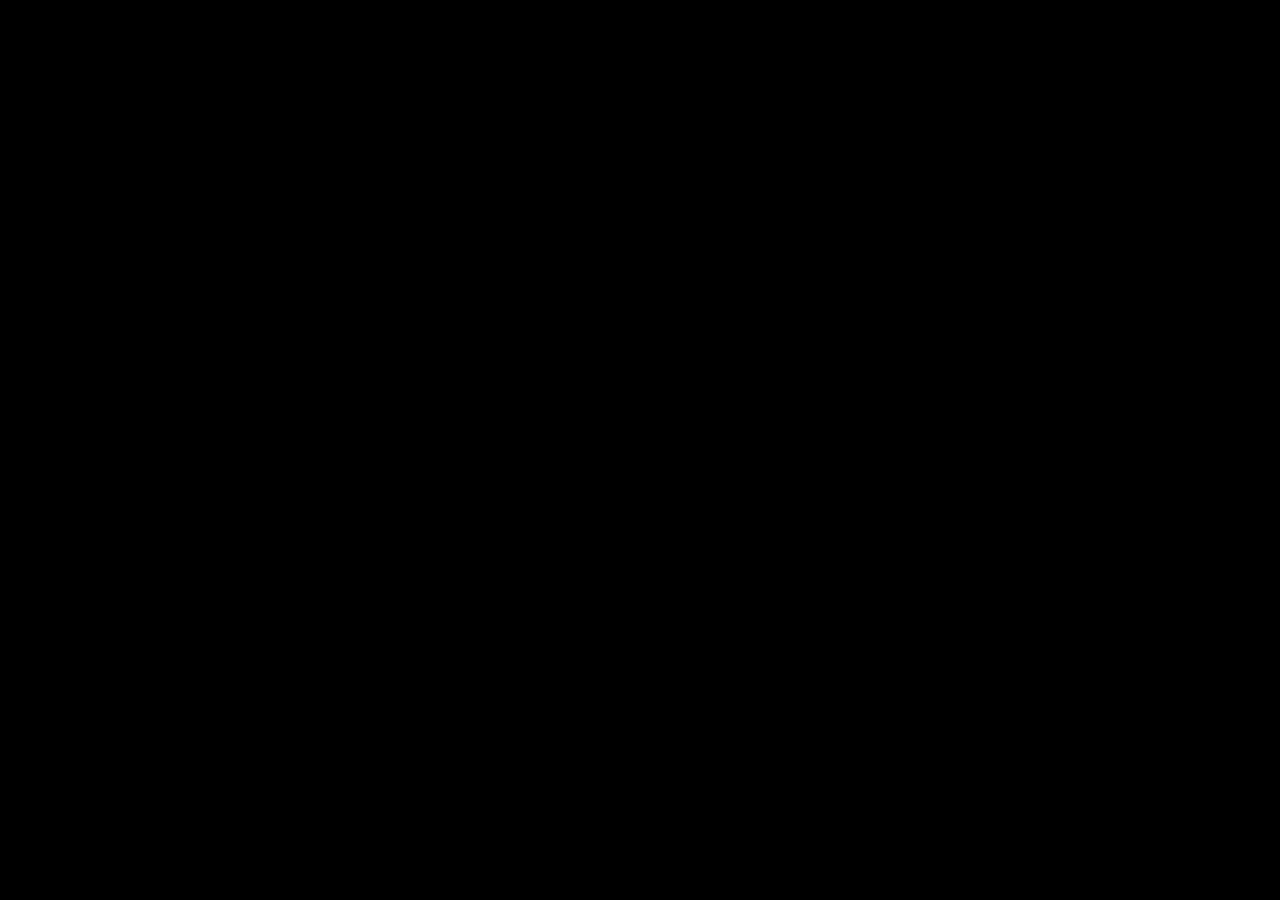
==== JdAdvance/DesignAndOptimize/Design.html @ bd1077a2 "Design Added" ====
<!DOCTYPE html>
<html lang="en">
<head>
    <meta charset="UTF-8">
    <meta name="viewport" content="width=device-width, initial-scale=1.0">
    <title>Design Pattern</title>
    <style>
        body{
            background-color: black;
        }
    </style>
</head>
<body>
    <script src="Design.js"></script>
</body>
</html>
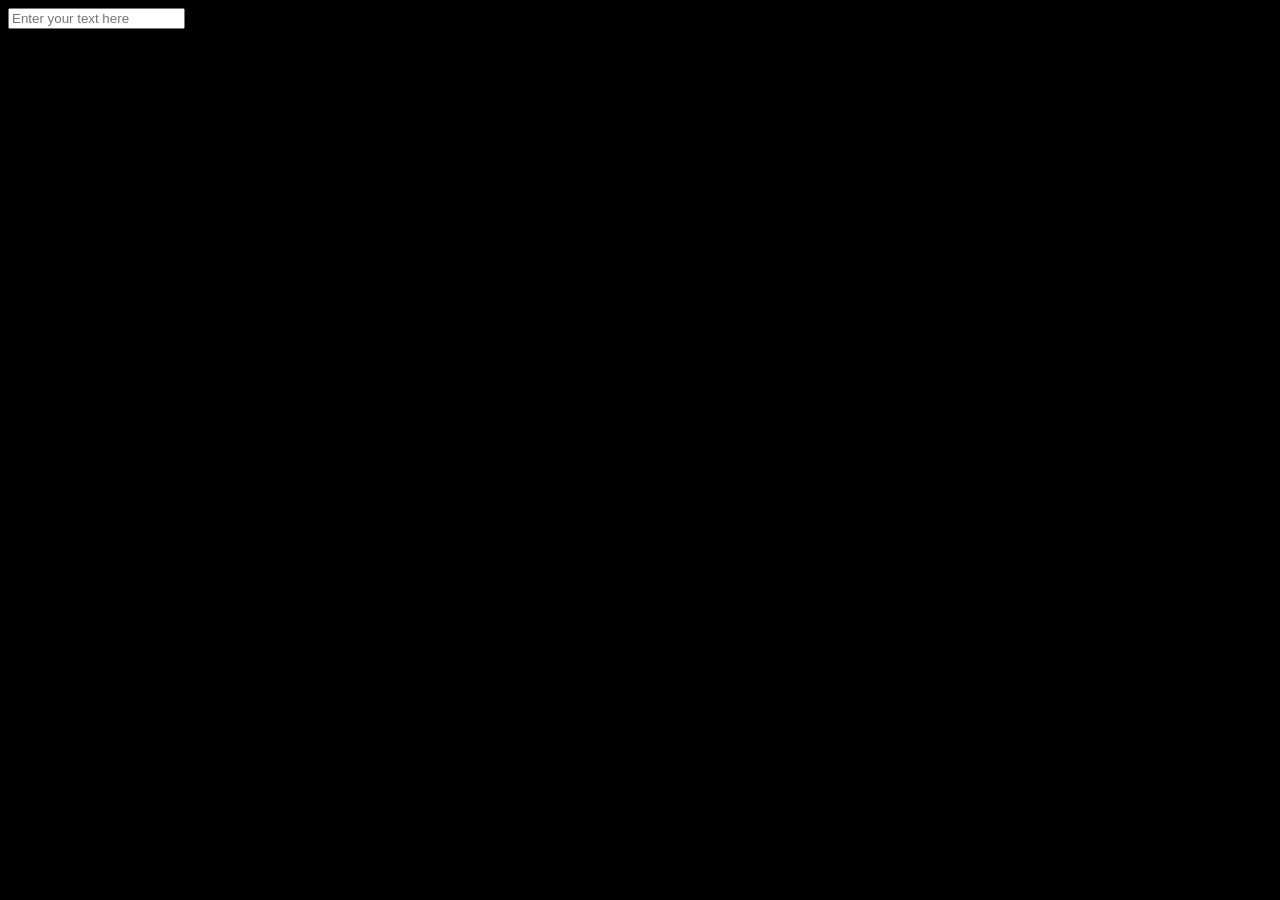
==== commit 8615c458: "DebounceAndThrottle" ====
--- a/JdAdvance/DesignAndOptimize/Design.html
+++ b/JdAdvance/DesignAndOptimize/Design.html
@@ -11,6 +11,8 @@
     </style>
 </head>
 <body>
-    <script src="Design.js"></script>
+    <input type="text" id="input" placeholder="Enter your text here">
+    <!-- <script src="Design.js"></script> -->
+    <script src="PerformanceOptimization.js"></script>
 </body>
 </html> 
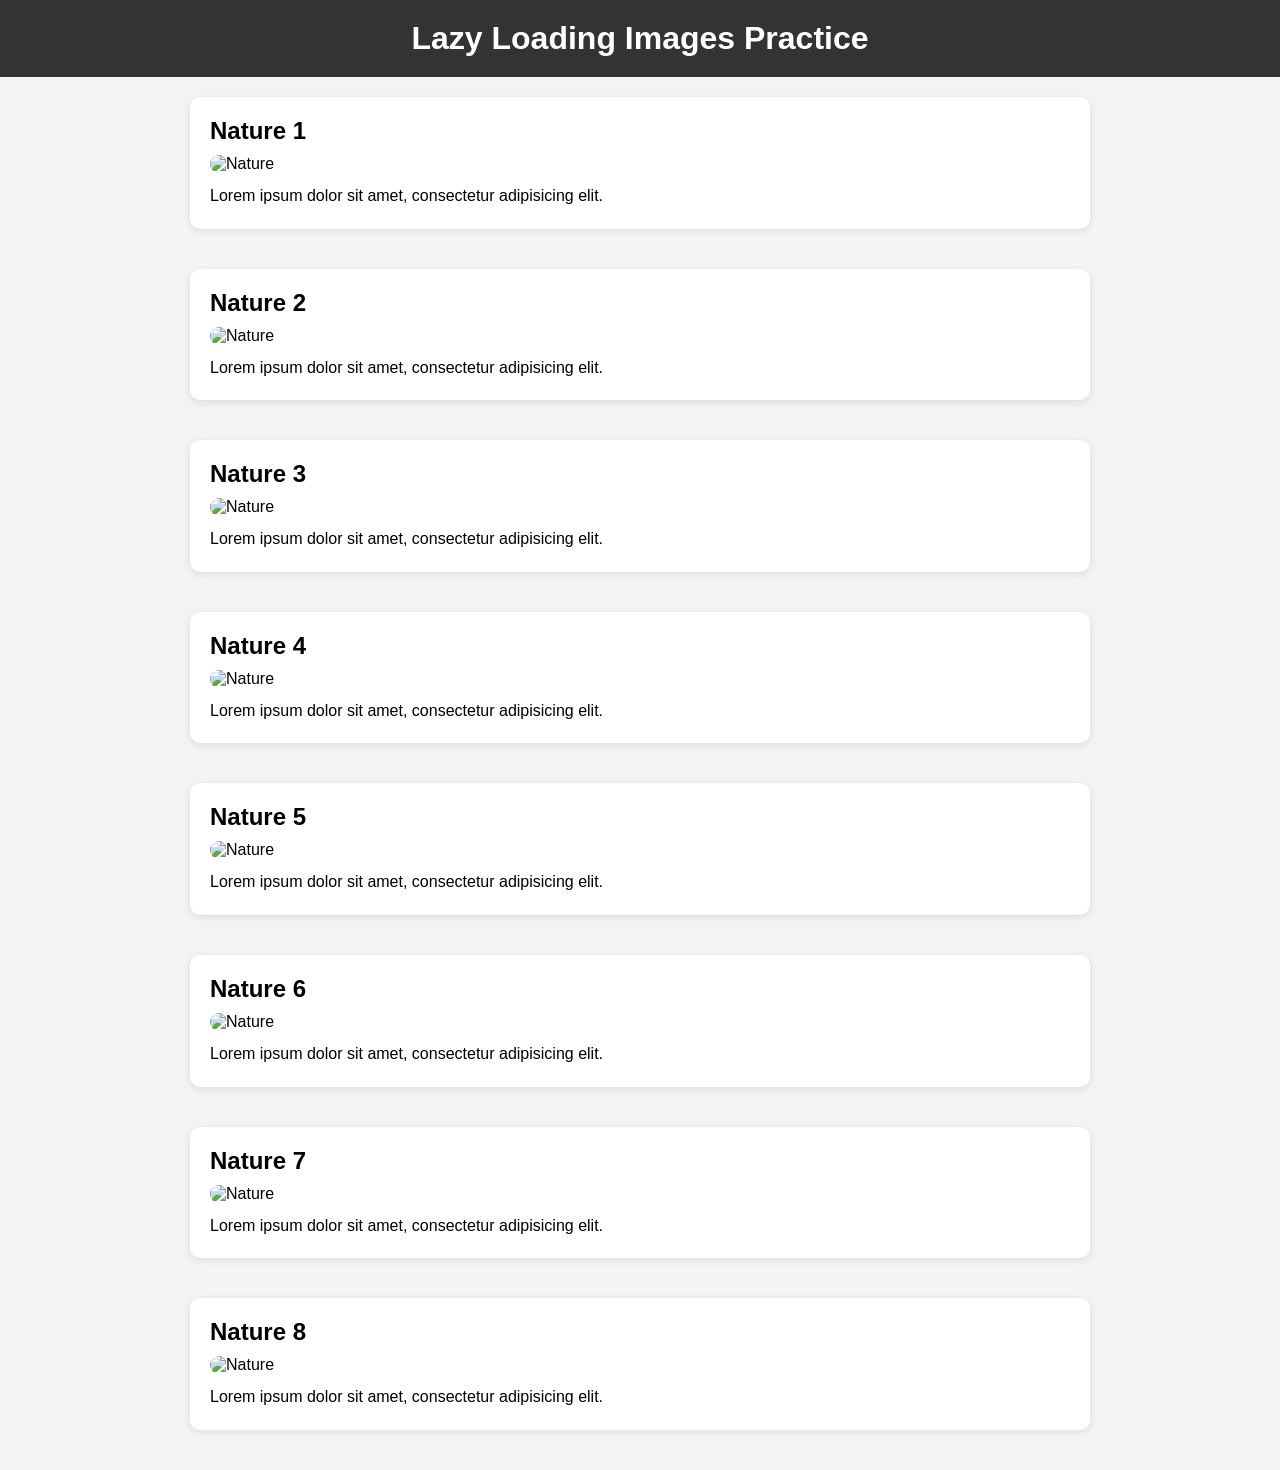
==== commit ddd65b4f: "OptimizationStudy" ====
--- a/JdAdvance/DesignAndOptimize/Design.html
+++ b/JdAdvance/DesignAndOptimize/Design.html
@@ -1,18 +1,116 @@
-<!DOCTYPE html>
+<!doctype html>
 <html lang="en">
-<head>
-    <meta charset="UTF-8">
-    <meta name="viewport" content="width=device-width, initial-scale=1.0">
+  <head>
+    <meta charset="UTF-8" />
+    <meta name="viewport" content="width=device-width, initial-scale=1.0" />
     <title>Design Pattern</title>
     <style>
-        body{
-            background-color: black;
-        }
+      * {
+        margin: 0;
+        padding: 0;
+        box-sizing: border-box;
+        font-family: Arial, sans-serif;
+      }
+
+      body {
+        background: #f4f4f4;
+      }
+
+      h1 {
+        text-align: center;
+        padding: 20px;
+        background: #333;
+        color: white;
+      }
+
+      .container {
+        width: 90%;
+        max-width: 900px;
+        margin: 20px auto;
+      }
+
+      .card {
+        background: white;
+        margin-bottom: 40px;
+        padding: 20px;
+        border-radius: 10px;
+        box-shadow: 0 2px 8px rgba(0, 0, 0, 0.1);
+      }
+
+      .card img {
+        width: 100%;
+        border-radius: 10px;
+        margin-top: 10px;
+        opacity: 0;
+      }
+      .card img.loaded {
+        opacity: 1;
+      }
+
+      p {
+        margin-top: 10px;
+        line-height: 1.6;
+      }
     </style>
-</head>
-<body>
-    <input type="text" id="input" placeholder="Enter your text here">
-    <!-- <script src="Design.js"></script> -->
-    <script src="PerformanceOptimization.js"></script>
-</body>
-</html> +  </head>
+  <body>
+    <!-- PERFORMANCE OPTIMIZATION -->
+    <!-- <input type="text" id="input" placeholder="Enter your text here">
+    <script src="Design.js"></script> 
+    <script src="PerformanceOptimization.js"></script> -->
+
+    <!-- LAZY LOADING IMAGES -->
+    <h1>Lazy Loading Images Practice</h1>
+
+    <div class="container">
+      <div class="card">
+        <h2>Nature 1</h2>
+        <img data-src="https://picsum.photos/800/400?random=1" alt="Nature" />
+        <p>Lorem ipsum dolor sit amet, consectetur adipisicing elit.</p>
+      </div>
+
+      <div class="card">
+        <h2>Nature 2</h2>
+        <img data-src="https://picsum.photos/800/400?random=2" alt="Nature" />
+        <p>Lorem ipsum dolor sit amet, consectetur adipisicing elit.</p>
+      </div>
+
+      <div class="card">
+        <h2>Nature 3</h2>
+        <img data-src="https://picsum.photos/800/400?random=3" alt="Nature" />
+        <p>Lorem ipsum dolor sit amet, consectetur adipisicing elit.</p>
+      </div>
+
+      <div class="card">
+        <h2>Nature 4</h2>
+        <img data-src="https://picsum.photos/800/400?random=4" alt="Nature" />
+        <p>Lorem ipsum dolor sit amet, consectetur adipisicing elit.</p>
+      </div>
+
+      <div class="card">
+        <h2>Nature 5</h2>
+        <img data-src="https://picsum.photos/800/400?random=5" alt="Nature" />
+        <p>Lorem ipsum dolor sit amet, consectetur adipisicing elit.</p>
+      </div>
+
+      <div class="card">
+        <h2>Nature 6</h2>
+        <img data-src="https://picsum.photos/800/400?random=6" alt="Nature" />
+        <p>Lorem ipsum dolor sit amet, consectetur adipisicing elit.</p>
+      </div>
+
+      <div class="card">
+        <h2>Nature 7</h2>
+        <img data-src="https://picsum.photos/800/400?random=7" alt="Nature" />
+        <p>Lorem ipsum dolor sit amet, consectetur adipisicing elit.</p>
+      </div>
+
+      <div class="card">
+        <h2>Nature 8</h2>
+        <img data-src="https://picsum.photos/800/400?random=8" alt="Nature" />
+        <p>Lorem ipsum dolor sit amet, consectetur adipisicing elit.</p>
+      </div>
+    </div>
+    <script src="Lazy.js"></script>
+  </body>
+</html>
